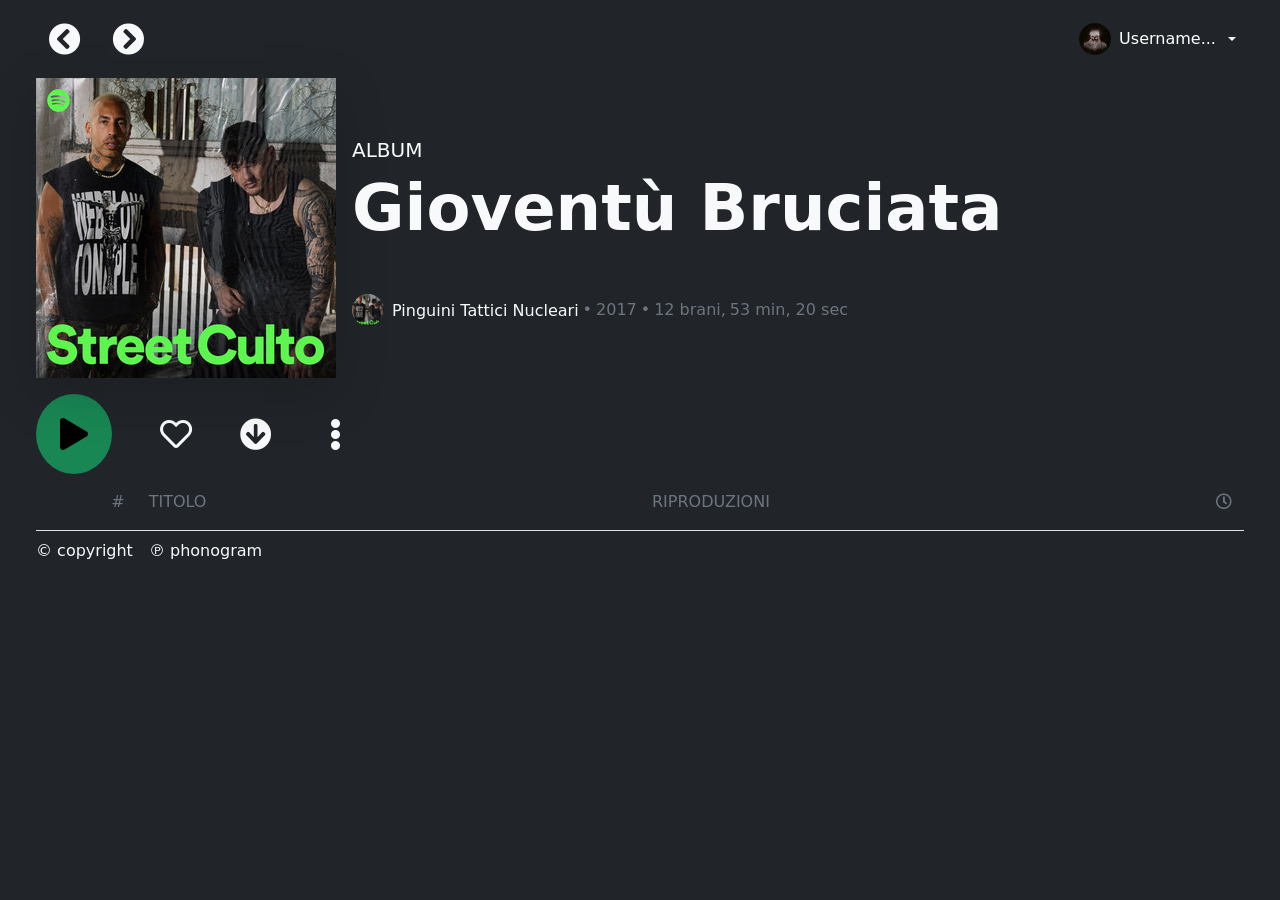
==== album.html @ 4a8e9df1 "implements basic fetch and display functionalities" ====
<!doctype html>
<html lang="en">
  <head>
    <meta charset="utf-8" />
    <meta name="viewport" content="width=device-width, initial-scale=1" />
    <title>Spotify - Album</title>
    <link
      href="https://cdn.jsdelivr.net/npm/bootstrap@5.3.8/dist/css/bootstrap.min.css"
      rel="stylesheet"
      integrity="sha384-sRIl4kxILFvY47J16cr9ZwB07vP4J8+LH7qKQnuqkuIAvNWLzeN8tE5YBujZqJLB"
      crossorigin="anonymous"
    />
    <link rel="stylesheet" href="./assets/css/album.css" />
    <link
      rel="stylesheet"
      href="https://cdnjs.cloudflare.com/ajax/libs/font-awesome/5.15.4/css/all.min.css"
      integrity="sha512-1ycn6IcaQQ40/MKBW2W4Rhis/DbILU74C1vSrLJxCq57o941Ym01SwNsOMqvEBFlcgUa6xLiPY/NS5R+E6ztJQ=="
      crossorigin="anonymous"
      referrerpolicy="no-referrer"
    />
  </head>
  <body class="bg-dark text-light">
    <div class="container-fluid">
      <div class="row justify-content-center">
        <div class="col mx-lg-4">
          <div
            id="topbar"
            class="d-flex justify-content-between align-items-center mt-3 position-sticky top-0 start-0 end-0"
          >
            <div id="forward-backwards-btn-group">
              <i
                class="fas fa-chevron-circle-left fs-2 btn bg-dark text-light d-none d-lg-inline-block"
              ></i>
              <i
                class="fas fa-chevron-circle-right fs-2 btn bg-dark text-light d-none d-lg-inline-block"
              ></i>
              <a href="#"
                ><i
                  class="fas fa-arrow-left fs-2 btn bg-dark text-light d-lg-none"
                ></i
              ></a>
            </div>
            <div id="user-dropdown" class="dropdown d-none d-lg-block">
              <a
                class="btn btn-secondary dropdown-toggle bg-dark d-flex align-items-center gap-2 p-0 pe-2 border-0 rounded-4"
                href="#"
                role="button"
                data-bs-toggle="dropdown"
                aria-expanded="false"
              >
                <img
                  src="./assets/imgs/main/image-1.jpg"
                  alt="user-pic"
                  style="width: 2rem"
                  class="rounded-circle"
                />
                Username...
              </a>

              <ul class="dropdown-menu dropdown-menu-end bg-dark">
                <li><a class="dropdown-item text-light" href="#">Action</a></li>
                <li>
                  <a class="dropdown-item text-light" href="#"
                    >Another action</a
                  >
                </li>
                <li>
                  <a class="dropdown-item text-light" href="#"
                    >Something else here</a
                  >
                </li>
              </ul>
            </div>
          </div>
          <div
            id="hero"
            class="position-relative d-flex flex-column flex-lg-row align-items-center justify-content-center"
          >
            <img
              id="album-cover"
              src="./assets/imgs/main/image-19.jpg"
              alt="album-cover"
              class="mt-3 me-3 shadow-lg"
              style="width: 300px"
            />
            <div
              id="hero-text"
              class="align-self-start align-self-lg-center mt-4 flex-lg-grow-1"
            >
              <h5
                id="hero-record-type"
                class="d-none d-lg-inline-block text-uppercase"
              >
                ALBUM
              </h5>
              <h2 id="album-title" class="h2 mb-lg-5">Gioventù Bruciata</h2>
              <div
                id="infos"
                class="mt-3 d-lg-flex align-items-center gap-3 gap-lg-1"
              >
                <div id="artist-info" class="d-flex align-items-center">
                  <img
                    id="artist-pic"
                    src="./assets/imgs/main/image-19.jpg"
                    alt=""
                    class="rounded-circle me-2"
                    style="width: 2rem"
                  />
                  <h4
                    id="artist-name"
                    class="d-flex align-items-center m-0 fs-6"
                  >
                    Pinguini Tattici Nucleari
                  </h4>
                </div>
                <div
                  id="album-info"
                  class="d-flex justify-content-start gap-1 text-secondary mt-2 mt-lg-0"
                >
                  <p id="record-type" class="m-lg-0 d-lg-none text-capitalize">
                    Album
                  </p>
                  <p class="m-lg-0">•</p>
                  <p id="hero-album-year" class="m-lg-0">2017</p>
                  <p class="m-lg-0 d-none d-lg-block">•</p>
                  <p id="hero-tracks-num" class="m-lg-0 d-none d-lg-block">
                    12 brani,
                  </p>
                  <p id="hero-length" class="m-lg-0 d-none d-lg-block">
                    53 min, 20 sec
                  </p>
                </div>
              </div>
            </div>
          </div>
          <!-- FUNCTIONALITY BAR -->
          <div
            id="functionality-wrapper"
            class="d-flex w-100 justify-content-between justify-content-lg-end mb-3 mt-3 flex-lg-row-reverse"
          >
            <div
              id="functionality-left"
              class="d-flex justify-content-start gap-4 gap-sm-5"
            >
              <i
                class="far fa-heart d-flex justify-content-center align-items-center fs-2"
                style="width: 2rem"
              ></i>
              <i
                class="fas fa-arrow-circle-down d-flex justify-content-center align-items-center fs-2"
                style="width: 2rem"
              ></i>
              <i
                class="fas fa-ellipsis-v d-flex justify-content-center align-items-center fs-2"
                style="width: 2rem"
              ></i>
            </div>
            <div
              id="functionality-right"
              class="d-flex justify-content-end gap-4 gap-sm-5"
            >
              <i
                class="fas fa-random d-flex justify-content-center align-items-center fs-2 d-lg-none"
                style="width: 2rem"
              ></i>
              <div
                class="p-4 d-flex justify-content-center align-items-center bg-success rounded-circle fs-2 me-lg-5"
              >
                <i class="fas fa-play text-black"></i>
              </div>
            </div>
          </div>
          <!-- TRACKS SECTION -->
          <section id="tracks-section" class="mt-3">
            <div id="tracks-space" class="container-fluid">
              <div
                class="row d-none d-lg-flex border-bottom border-1 text-secondary"
              >
                <div class="col-1">
                  <p class="text-end">#</p>
                </div>
                <div class="col-5">
                  <p>TITOLO</p>
                </div>
                <div class="col-4">
                  <p>RIPRODUZIONI</p>
                </div>
                <div class="col-2 text-end">
                  <i class="far fa-clock"></i>
                </div>
              </div>
            </div>
          </section>
          <div id="lenght-info" class="d-flex gap-1 mt-3 d-lg-none">
            <p id="tracks-qty-mobile">1 brano</p>
            <p class="dot">•</p>
            <p id="album-length-mins-mobile">4 min</p>
          </div>
          <div
            id="publishing-info"
            class="d-flex flex-column flex-lg-row gap-1 gap-lg-3 mt-2"
          >
            <p id="copyright" class="m-0">© copyright</p>
            <p id="phonogram" class="m-0">℗ phonogram</p>
          </div>
        </div>
      </div>
    </div>
    <script
      src="https://cdn.jsdelivr.net/npm/bootstrap@5.3.8/dist/js/bootstrap.bundle.min.js"
      integrity="sha384-FKyoEForCGlyvwx9Hj09JcYn3nv7wiPVlz7YYwJrWVcXK/BmnVDxM+D2scQbITxI"
      crossorigin="anonymous"
    ></script>
    <script src="album.js"></script>
  </body>
</html>
---- assets/css/album.css ----
@media screen and (min-width: 768px) {
  #album-title {
    font-size: 4rem;
    font-weight: 700;
  }
}

@media screen and (min-width: 1200px) {
  #album-title {
    font-size-adjust: unset;
  }
}
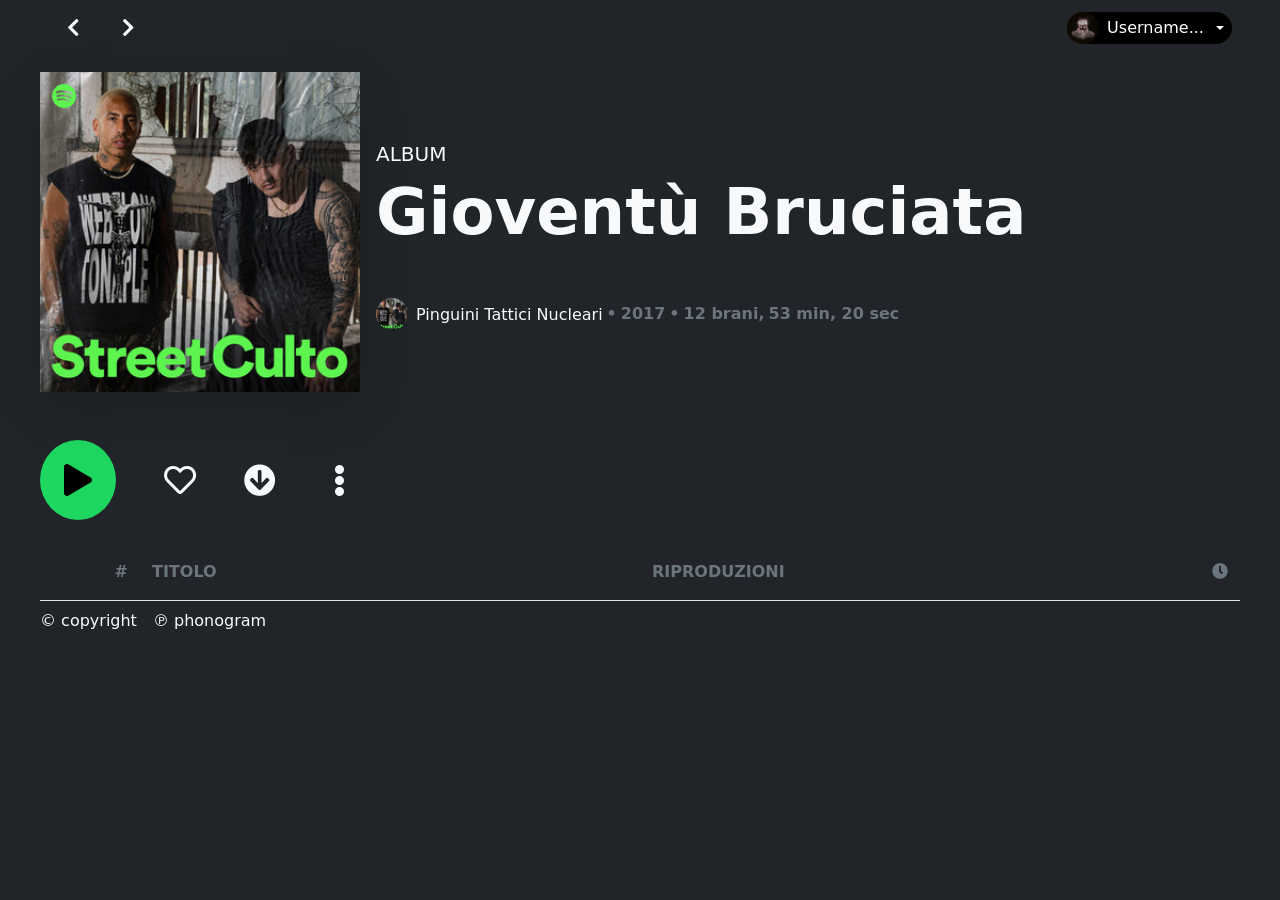
==== commit 23f92218: "adds play-pause functions, adds avgcolor functions" ====
--- a/album.html
+++ b/album.html
@@ -19,59 +19,59 @@
       referrerpolicy="no-referrer"
     />
   </head>
-  <body class="bg-dark text-light">
+  <body id="album-page-body" class="bg-dark text-light">
+    <div
+      id="topbar"
+      class="d-flex justify-content-between align-items-center position-sticky top-0 start-0 end-0 z-1 px-4 pt-4 pb-2 px-lg-5 py-lg-2"
+    >
+      <div id="forward-backwards-btn-group">
+        <span class="fa-stack fs-5 d-none d-lg-inline-block" type="button">
+          <i class="fas fa-circle fa-stack-2x text-dark"></i>
+          <i class="fas fa-chevron-left fa-stack-1x text-white"></i>
+        </span>
+        <span class="fa-stack fs-5 d-none d-lg-inline-block" type="button">
+          <i class="fas fa-circle fa-stack-2x text-dark"></i>
+          <i class="fas fa-chevron-right fa-stack-1x text-white"></i>
+        </span>
+        <a href="#"
+          ><i
+            class="fas fa-arrow-left fs-2 text-light d-lg-none"
+            type="button"
+          ></i
+        ></a>
+      </div>
+      <p id="topbar-title"></p>
+      <div id="user-dropdown" class="dropdown d-none d-lg-block">
+        <a
+          class="btn btn-secondary dropdown-toggle bg-black d-flex align-items-center gap-2 p-0 pe-2 border-0 rounded-4"
+          href="#"
+          role="button"
+          data-bs-toggle="dropdown"
+          aria-expanded="false"
+        >
+          <img
+            src="./assets/imgs/main/image-1.jpg"
+            alt="user-pic"
+            style="width: 2rem"
+            class="rounded-circle"
+          />
+          Username...
+        </a>
+
+        <ul class="dropdown-menu dropdown-menu-end bg-dark">
+          <li><a class="dropdown-item text-light" href="#">Action</a></li>
+          <li>
+            <a class="dropdown-item text-light" href="#">Another action</a>
+          </li>
+          <li>
+            <a class="dropdown-item text-light" href="#">Something else here</a>
+          </li>
+        </ul>
+      </div>
+    </div>
     <div class="container-fluid">
       <div class="row justify-content-center">
-        <div class="col mx-lg-4">
-          <div
-            id="topbar"
-            class="d-flex justify-content-between align-items-center mt-3 position-sticky top-0 start-0 end-0"
-          >
-            <div id="forward-backwards-btn-group">
-              <i
-                class="fas fa-chevron-circle-left fs-2 btn bg-dark text-light d-none d-lg-inline-block"
-              ></i>
-              <i
-                class="fas fa-chevron-circle-right fs-2 btn bg-dark text-light d-none d-lg-inline-block"
-              ></i>
-              <a href="#"
-                ><i
-                  class="fas fa-arrow-left fs-2 btn bg-dark text-light d-lg-none"
-                ></i
-              ></a>
-            </div>
-            <div id="user-dropdown" class="dropdown d-none d-lg-block">
-              <a
-                class="btn btn-secondary dropdown-toggle bg-dark d-flex align-items-center gap-2 p-0 pe-2 border-0 rounded-4"
-                href="#"
-                role="button"
-                data-bs-toggle="dropdown"
-                aria-expanded="false"
-              >
-                <img
-                  src="./assets/imgs/main/image-1.jpg"
-                  alt="user-pic"
-                  style="width: 2rem"
-                  class="rounded-circle"
-                />
-                Username...
-              </a>
-
-              <ul class="dropdown-menu dropdown-menu-end bg-dark">
-                <li><a class="dropdown-item text-light" href="#">Action</a></li>
-                <li>
-                  <a class="dropdown-item text-light" href="#"
-                    >Another action</a
-                  >
-                </li>
-                <li>
-                  <a class="dropdown-item text-light" href="#"
-                    >Something else here</a
-                  >
-                </li>
-              </ul>
-            </div>
-          </div>
+        <div class="col mx-lg-4 px-3">
           <div
             id="hero"
             class="position-relative d-flex flex-column flex-lg-row align-items-center justify-content-center"
@@ -80,8 +80,8 @@
               id="album-cover"
               src="./assets/imgs/main/image-19.jpg"
               alt="album-cover"
-              class="mt-3 me-3 shadow-lg"
-              style="width: 300px"
+              class="mt-lg-3 me-lg-3 shadow-lg"
+              style="width: 320px"
             />
             <div
               id="hero-text"
@@ -98,7 +98,10 @@
                 id="infos"
                 class="mt-3 d-lg-flex align-items-center gap-3 gap-lg-1"
               >
-                <div id="artist-info" class="d-flex align-items-center">
+                <div
+                  id="artist-info"
+                  class="d-flex align-items-center mb-1 mb-lg-0"
+                >
                   <img
                     id="artist-pic"
                     src="./assets/imgs/main/image-19.jpg"
@@ -108,7 +111,7 @@
                   />
                   <h4
                     id="artist-name"
-                    class="d-flex align-items-center m-0 fs-6"
+                    class="d-flex align-items-center m-0 ms-1 ms-lg-0 fs-6"
                   >
                     Pinguini Tattici Nucleari
                   </h4>
@@ -117,16 +120,27 @@
                   id="album-info"
                   class="d-flex justify-content-start gap-1 text-secondary mt-2 mt-lg-0"
                 >
-                  <p id="record-type" class="m-lg-0 d-lg-none text-capitalize">
+                  <p
+                    id="record-type"
+                    class="m-lg-0 mb-0 d-lg-none text-capitalize fw-semibold"
+                  >
                     Album
                   </p>
-                  <p class="m-lg-0">•</p>
-                  <p id="hero-album-year" class="m-lg-0">2017</p>
-                  <p class="m-lg-0 d-none d-lg-block">•</p>
-                  <p id="hero-tracks-num" class="m-lg-0 d-none d-lg-block">
+                  <p class="m-lg-0 mb-0 fw-semibold">•</p>
+                  <p id="hero-album-year" class="m-lg-0 mb-0 fw-semibold">
+                    2017
+                  </p>
+                  <p class="m-lg-0 mb-0 d-none d-lg-block fw-semibold">•</p>
+                  <p
+                    id="hero-tracks-num"
+                    class="m-lg-0 mb-0 d-none d-lg-block fw-semibold"
+                  >
                     12 brani,
                   </p>
-                  <p id="hero-length" class="m-lg-0 d-none d-lg-block">
+                  <p
+                    id="hero-length"
+                    class="m-lg-0 mb-0 d-none d-lg-block fw-semibold"
+                  >
                     53 min, 20 sec
                   </p>
                 </div>
@@ -136,7 +150,7 @@
           <!-- FUNCTIONALITY BAR -->
           <div
             id="functionality-wrapper"
-            class="d-flex w-100 justify-content-between justify-content-lg-end mb-3 mt-3 flex-lg-row-reverse"
+            class="d-flex w-100 justify-content-between justify-content-lg-end mb-3 mt-0 pt-lg-5 pb-lg-3 flex-lg-row-reverse"
           >
             <div
               id="functionality-left"
@@ -145,14 +159,18 @@
               <i
                 class="far fa-heart d-flex justify-content-center align-items-center fs-2"
                 style="width: 2rem"
+                type="button"
+                onclick="fillHearth(event)"
               ></i>
               <i
                 class="fas fa-arrow-circle-down d-flex justify-content-center align-items-center fs-2"
+                type="button"
                 style="width: 2rem"
               ></i>
               <i
                 class="fas fa-ellipsis-v d-flex justify-content-center align-items-center fs-2"
                 style="width: 2rem"
+                type="button"
               ></i>
             </div>
             <div
@@ -160,33 +178,40 @@
               class="d-flex justify-content-end gap-4 gap-sm-5"
             >
               <i
+                id="randomize"
                 class="fas fa-random d-flex justify-content-center align-items-center fs-2 d-lg-none"
-                style="width: 2rem"
+                style="width: 2rem; color: white"
+                type="button"
+                onclick="randomizePlayer(event)"
               ></i>
               <div
-                class="p-4 d-flex justify-content-center align-items-center bg-success rounded-circle fs-2 me-lg-5"
+                id="play-btn"
+                type="button"
+                class="p-4 d-flex justify-content-center align-items-center rounded-circle fs-2 me-lg-5"
+                style="background-color: #1ed760"
+                onclick="playBtnPlay()"
               >
                 <i class="fas fa-play text-black"></i>
               </div>
             </div>
           </div>
           <!-- TRACKS SECTION -->
-          <section id="tracks-section" class="mt-3">
+          <section id="tracks-section" class="mt-4">
             <div id="tracks-space" class="container-fluid">
               <div
                 class="row d-none d-lg-flex border-bottom border-1 text-secondary"
               >
                 <div class="col-1">
-                  <p class="text-end">#</p>
+                  <p class="text-end fw-semibold">#</p>
                 </div>
                 <div class="col-5">
-                  <p>TITOLO</p>
+                  <p class="fw-semibold">TITOLO</p>
                 </div>
                 <div class="col-4">
-                  <p>RIPRODUZIONI</p>
+                  <p class="fw-semibold">RIPRODUZIONI</p>
                 </div>
                 <div class="col-2 text-end">
-                  <i class="far fa-clock"></i>
+                  <i class="far fa-clock fw-semibold"></i>
                 </div>
               </div>
             </div>
@@ -202,6 +227,108 @@
           >
             <p id="copyright" class="m-0">© copyright</p>
             <p id="phonogram" class="m-0">℗ phonogram</p>
+          </div>
+        </div>
+      </div>
+    </div>
+    <div
+      class="offcanvas offcanvas-bottom rounded-top-4"
+      tabindex="-1"
+      id="offcanvasBottom"
+      aria-labelledby="offcanvasBottomLabel"
+      style="height: auto"
+    >
+      <div
+        id="offcanvas-body"
+        class="offcanvas-body bg-dark rounded-top-3 p-0 pb-2"
+      >
+        <div
+          id="offcanvas-header"
+          class="d-flex gap-3 align-items-center border-bottom border-1 border-secondary p-3"
+        >
+          <img
+            id="offcanvas-album-cover"
+            src=""
+            alt="album-cover"
+            style="width: 3rem; height: 3rem; object-fit: cover"
+            class="rounded"
+          />
+          <div class="d-flex flex-column justify-content-center">
+            <p
+              class="text-light m-0 fw-semibold"
+              style="font-size: 0.8rem"
+              id="offcanvasBottomLabel"
+            ></p>
+            <div class="d-flex text-secondary gap-1" style="font-size: 0.8rem">
+              <p id="offcanvas-artist-name" class="m-0 fw-semibold"></p>
+              <p class="m-0 fw-semibold">•</p>
+              <p id="offcanvas-album-name" class="m-0 fw-semibold"></p>
+            </div>
+          </div>
+        </div>
+        <div
+          id="offcanvas-main"
+          class="m-0 d-flex flex-column gap-4 align-items-start pt-3 ps-3"
+        >
+          <div
+            class="d-flex justify-content-start gap-3 text-light align-items-center"
+          >
+            <i class="fas fa-share-alt text-center" style="width: 1.5rem"></i>
+            <p class="fs-6 d-flex align-items-center m-0 fw-normal">
+              Condividi
+            </p>
+          </div>
+          <div
+            class="d-flex justify-content-start gap-3 text-light align-items-center"
+          >
+            <img
+              src="https://misc.scdn.co/liked-songs/liked-songs-640.jpg"
+              alt="favorites-img"
+              style="width: 1.5rem"
+            />
+            <p class="fs-6 d-flex align-items-center m-0 fw-normal">
+              Aggiungi a brani che ti piacciono
+            </p>
+          </div>
+          <div
+            class="d-flex justify-content-start gap-3 text-light align-items-center"
+          >
+            <i class="fas fa-plus-circle text-center" style="width: 1.5rem"></i>
+            <p class="fs-6 d-flex align-items-center m-0 fw-normal">
+              Aggiungi alla playlist
+            </p>
+          </div>
+          <div
+            class="d-flex justify-content-start gap-3 text-light align-items-center"
+          >
+            <i class="fas fa-times text-center" style="width: 1.5rem"></i>
+            <p class="fs-6 d-flex align-items-center m-0 fw-normal">
+              Nascondi questo album
+            </p>
+          </div>
+          <div
+            class="d-flex justify-content-start gap-3 text-light align-items-center"
+          >
+            <i class="far fa-gem text-center" style="width: 1.5rem"></i>
+            <p class="fs-6 d-flex align-items-center m-0 fw-normal">
+              Ascolta la musica senza pubblicità
+            </p>
+          </div>
+          <div
+            class="d-flex justify-content-start gap-3 text-light align-items-center"
+          >
+            <i class="fas fa-stream text-center" style="width: 1.5rem"></i>
+            <p class="fs-6 d-flex align-items-center m-0 fw-normal">
+              Aggiungi in coda
+            </p>
+          </div>
+          <div
+            class="d-flex justify-content-start gap-3 text-light align-items-center"
+          >
+            <i class="fas fa-tasks text-center" style="width: 1.5rem"></i>
+            <p class="fs-6 d-flex align-items-center m-0 fw-normal">
+              Vai alla coda
+            </p>
           </div>
         </div>
       </div>
--- a/assets/css/album.css
+++ b/assets/css/album.css
@@ -1,3 +1,7 @@
+#topbar {
+  transition: background-color 0.4s ease;
+}
+
 @media screen and (min-width: 768px) {
   #album-title {
     font-size: 4rem;
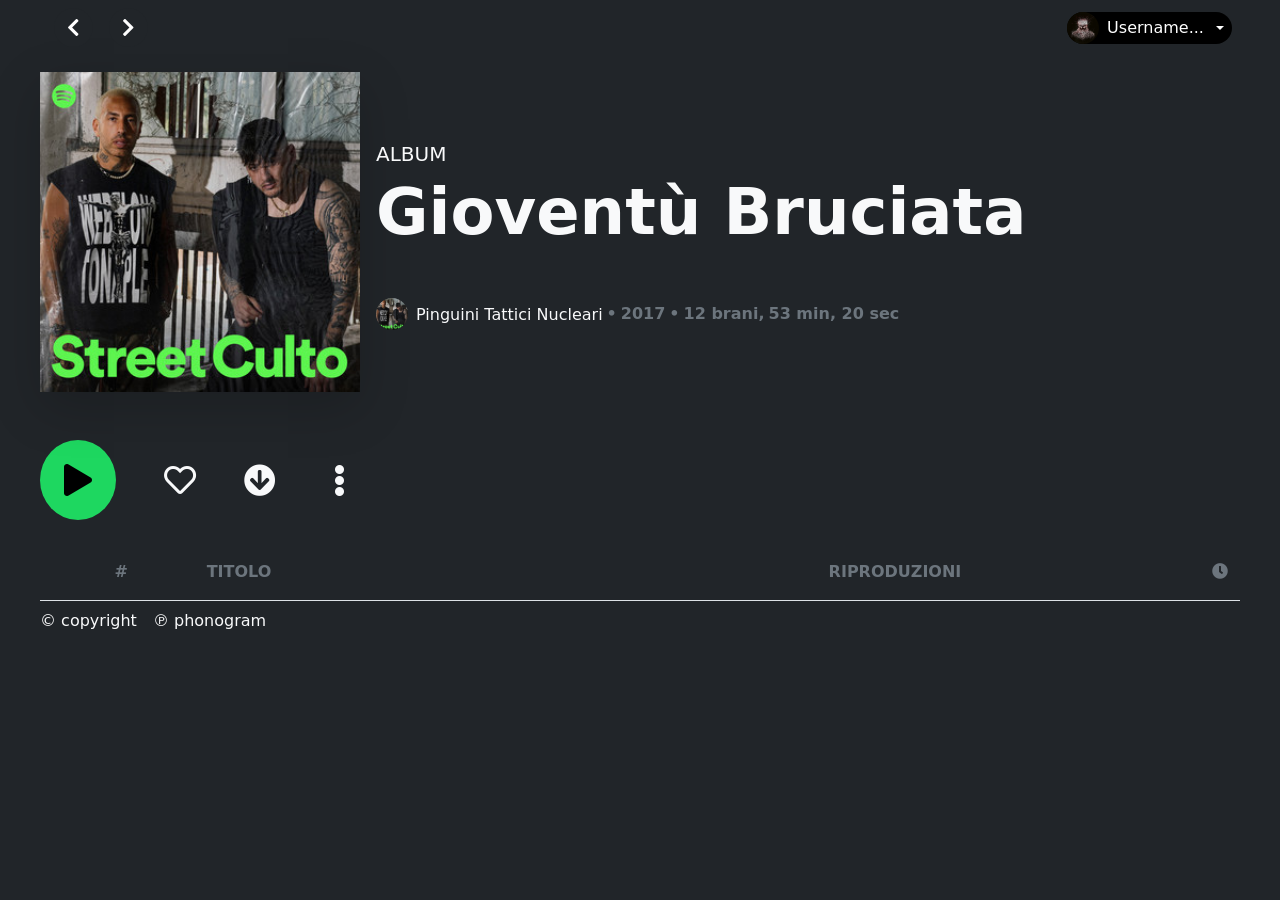
==== commit 74586c0f: "highlights song title when played" ====
--- a/album.html
+++ b/album.html
@@ -199,16 +199,16 @@
           <section id="tracks-section" class="mt-4">
             <div id="tracks-space" class="container-fluid">
               <div
-                class="row d-none d-lg-flex border-bottom border-1 text-secondary"
+                class="row d-none d-lg-flex border-bottom border-1 text-secondary justify-content-between"
               >
                 <div class="col-1">
                   <p class="text-end fw-semibold">#</p>
                 </div>
-                <div class="col-5">
+                <div class="col-5 p-0">
                   <p class="fw-semibold">TITOLO</p>
                 </div>
-                <div class="col-4">
-                  <p class="fw-semibold">RIPRODUZIONI</p>
+                <div class="col-2">
+                  <p class="fw-semibold text-end">RIPRODUZIONI</p>
                 </div>
                 <div class="col-2 text-end">
                   <i class="far fa-clock fw-semibold"></i>
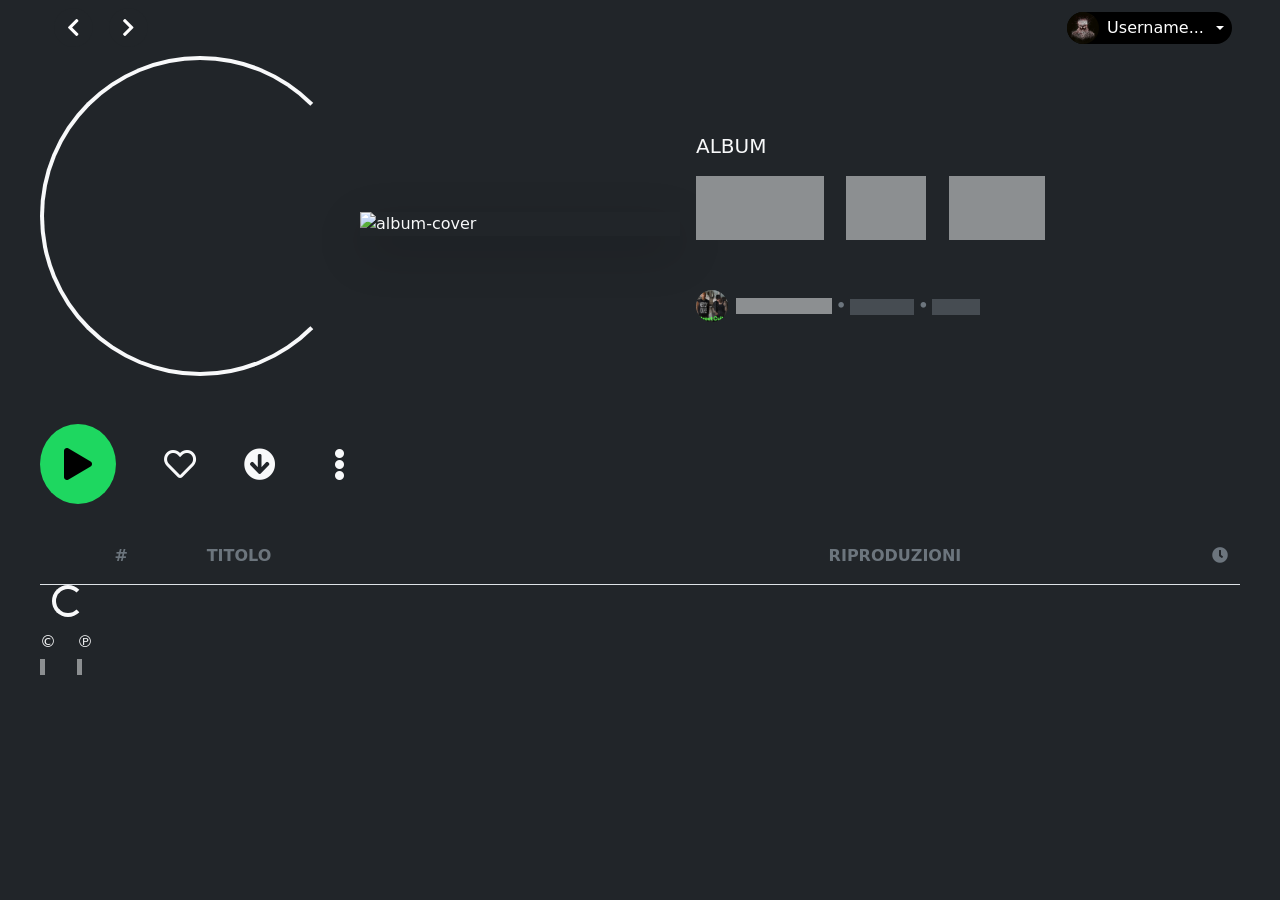
==== commit 740892c7: "adds placeholders and skip functionality" ====
--- a/album.html
+++ b/album.html
@@ -76,9 +76,17 @@
             id="hero"
             class="position-relative d-flex flex-column flex-lg-row align-items-center justify-content-center"
           >
+            <div
+              id="spinner"
+              class="spinner-border"
+              role="status"
+              style="width: 320px; height: 320px"
+            >
+              <span class="visually-hidden">Loading...</span>
+            </div>
             <img
               id="album-cover"
-              src="./assets/imgs/main/image-19.jpg"
+              src=""
               alt="album-cover"
               class="mt-lg-3 me-lg-3 shadow-lg"
               style="width: 320px"
@@ -93,7 +101,11 @@
               >
                 ALBUM
               </h5>
-              <h2 id="album-title" class="h2 mb-lg-5">Gioventù Bruciata</h2>
+              <h2 id="album-title" class="h2 mb-lg-5 placeholder-glow">
+                <span class="placeholder col-6" style="width: 8rem"></span>
+                <span class="placeholder col-6" style="width: 5rem"></span>
+                <span class="placeholder col-6" style="width: 6rem"></span>
+              </h2>
               <div
                 id="infos"
                 class="mt-3 d-lg-flex align-items-center gap-3 gap-lg-1"
@@ -111,9 +123,9 @@
                   />
                   <h4
                     id="artist-name"
-                    class="d-flex align-items-center m-0 ms-1 ms-lg-0 fs-6"
-                  >
-                    Pinguini Tattici Nucleari
+                    class="d-flex align-items-center m-0 ms-1 ms-lg-0 fs-6 placeholder-glow"
+                  >
+                    <span class="placeholder col-6" style="width: 6rem"></span>
                   </h4>
                 </div>
                 <div
@@ -122,26 +134,29 @@
                 >
                   <p
                     id="record-type"
-                    class="m-lg-0 mb-0 d-lg-none text-capitalize fw-semibold"
-                  >
-                    Album
+                    class="m-lg-0 mb-0 d-lg-none text-capitalize fw-semibold placeholder-glow"
+                  >
+                    <span class="placeholder col-6" style="width: 4rem"></span>
                   </p>
                   <p class="m-lg-0 mb-0 fw-semibold">•</p>
-                  <p id="hero-album-year" class="m-lg-0 mb-0 fw-semibold">
-                    2017
+                  <p
+                    id="hero-album-year"
+                    class="m-lg-0 mb-0 fw-semibold placeholder-glow"
+                  >
+                    <span class="placeholder col-6" style="width: 4rem"></span>
                   </p>
                   <p class="m-lg-0 mb-0 d-none d-lg-block fw-semibold">•</p>
                   <p
                     id="hero-tracks-num"
-                    class="m-lg-0 mb-0 d-none d-lg-block fw-semibold"
-                  >
-                    12 brani,
+                    class="m-lg-0 mb-0 d-none d-lg-block fw-semibold placeholder-glow"
+                  >
+                    <span class="placeholder col-6" style="width: 3rem"></span>
                   </p>
                   <p
                     id="hero-length"
-                    class="m-lg-0 mb-0 d-none d-lg-block fw-semibold"
-                  >
-                    53 min, 20 sec
+                    class="m-lg-0 mb-0 d-none d-lg-block fw-semibold placeholder-glow"
+                  >
+                    <span class="placeholder col-6"></span>
                   </p>
                 </div>
               </div>
@@ -214,19 +229,30 @@
                   <i class="far fa-clock fw-semibold"></i>
                 </div>
               </div>
+              <div id="spinner-tracks" class="spinner-border" role="status">
+                <span class="visually-hidden">Loading...</span>
+              </div>
             </div>
           </section>
           <div id="lenght-info" class="d-flex gap-1 mt-3 d-lg-none">
-            <p id="tracks-qty-mobile">1 brano</p>
+            <p id="tracks-qty-mobile" class="placeholder-glow">
+              <span class="placeholder col-6" style="width: 5rem"></span>
+            </p>
             <p class="dot">•</p>
-            <p id="album-length-mins-mobile">4 min</p>
+            <p id="album-length-mins-mobile" class="placeholder-glow">
+              <span class="placeholder col-6" style="width: 4rem"></span>
+            </p>
           </div>
           <div
             id="publishing-info"
             class="d-flex flex-column flex-lg-row gap-1 gap-lg-3 mt-2"
           >
-            <p id="copyright" class="m-0">© copyright</p>
-            <p id="phonogram" class="m-0">℗ phonogram</p>
+            <p id="copyright" class="m-0 placeholder-glow">
+              © <span class="placeholder col-3"></span>
+            </p>
+            <p id="phonogram" class="m-0 placeholder-glow">
+              ℗ <span class="placeholder col-3"></span>
+            </p>
           </div>
         </div>
       </div>
